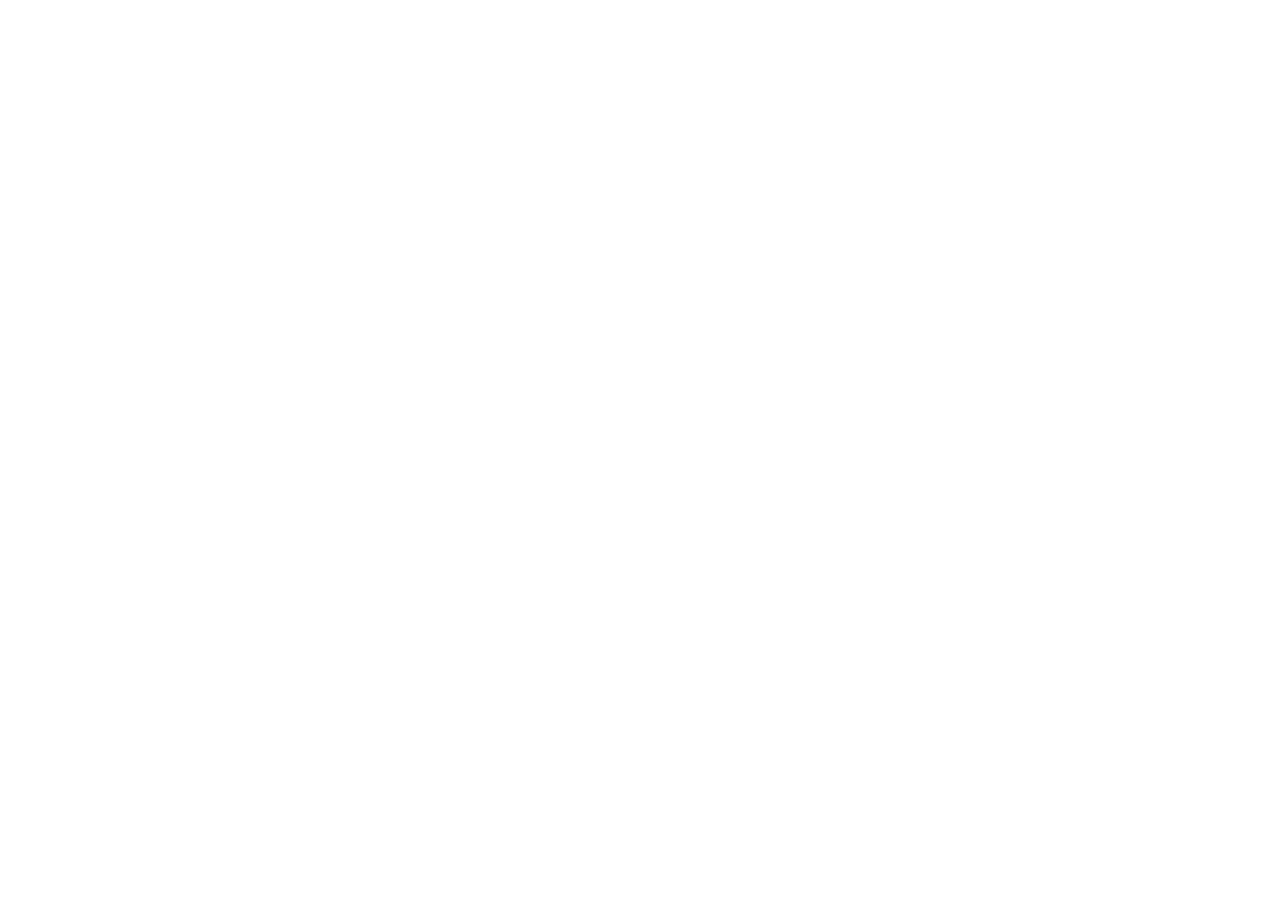
==== index.html @ 091a3f93 "first-commit" ====
<!DOCTYPE html>
<html lang="en">
<head>
    <meta charset="UTF-8">
    <meta http-equiv="X-UA-Compatible" content="IE=edge">
    <meta name="viewport" content="width=device-width, initial-scale=1.0">
    <title>Document</title>
</head>
<body>
    
</body>
</html>
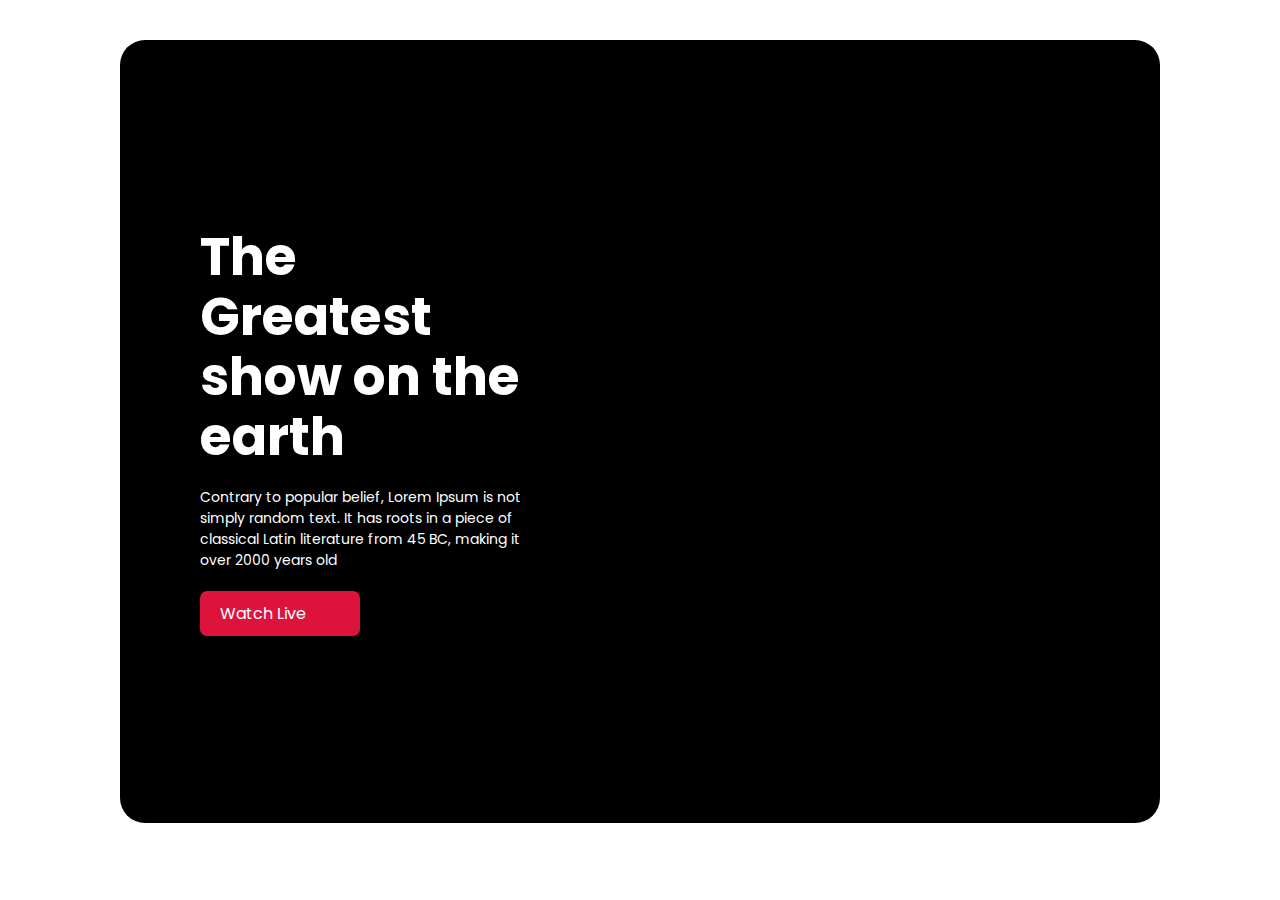
==== commit a07d1bfd: "top-banner done" ====
--- a/index.html
+++ b/index.html
@@ -1,12 +1,43 @@
 <!DOCTYPE html>
 <html lang="en">
+
 <head>
     <meta charset="UTF-8">
     <meta http-equiv="X-UA-Compatible" content="IE=edge">
     <meta name="viewport" content="width=device-width, initial-scale=1.0">
-    <title>Document</title>
+    
+    <!-- provide a favicon -->
+   
+    <title>
+        World Cup
+    </title>
+    <!-- stylesheet link -->
+    <link rel="stylesheet" href="styles/style.css">
+    <!-- font awesome kit -->
+    <script src="https://kit.fontawesome.com/0f64841504.js" crossorigin="anonymous"></script>
 </head>
+
 <body>
-    
+    <header>    
+    <div class="top-banner">
+        <div class="top-banner-left">
+            <div class="top-banner-text">
+                <h1>The Greatest
+                    show on the
+                    earth</h1>
+                <p>Contrary to popular belief, Lorem Ipsum is not simply
+                    random text. It has roots in a piece of classical Latin literature from 45 BC, making it over 2000 years old</p>
+            </div>
+            <div class="top-banner-link">
+                <a href="#">Watch Live</a>
+                <i class="fa-solid fa-angle-right"></i>
+            </div>
+        </div>
+        <div class="top-banner-right">
+            <img src="assets/Banner Image.png" alt="">
+        </div>
+    </div>
+    </header>
 </body>
+
 </html>--- a/styles/style.css
+++ b/styles/style.css
@@ -0,0 +1,69 @@
+/* common styles */
+/* font import url  */
+@import url('https://fonts.googleapis.com/css2?family=Open+Sans&family=Poppins&display=swap');
+*{
+    margin: 0;
+    padding: 0;
+    font-family: 'Open Sans', sans-serif;
+font-family: 'Poppins', sans-serif;
+}
+/*------------
+ top banner starts
+ -------------*/
+ .top-banner{
+    background-color: black;
+    height: 87vh;
+    margin: 40px 120px;
+    /* padding: 20px; */
+    display: flex;
+    justify-content: center;
+    align-items: center;
+    border-radius: 25px;
+    overflow: hidden;
+
+ }
+ .top-banner-left{
+    /* background-color: red; */
+    width: 50%;
+    /* height: 100%; */
+    display: flex;
+    flex-direction: column;
+    justify-content: space-between;
+    padding: 50px 80px;
+
+ }
+ .top-banner-text{
+    color: white;
+    font-size: 14px;
+    margin-bottom: 20px;
+     }
+ .top-banner-text > h1{
+    font-size: 52px;
+    line-height: 60px;
+    margin-bottom: 20px;
+ }
+ .top-banner-link{
+    background-color: crimson;
+    width: 140px;
+    padding: 10px;
+    border-radius: 7px;
+ }
+ .top-banner-link a,i{
+    text-decoration: none;
+    color: white;
+    font-size: 16px;
+    padding: 0px 10px;
+}
+
+ .top-banner-right{
+    /* background-color: blueviolet; */
+    width: 80%;
+    /* height: 100vh; */
+    overflow: hidden;
+ }
+ .top-banner-right img{
+    width: 85vh;
+    
+ 
+ }
+ 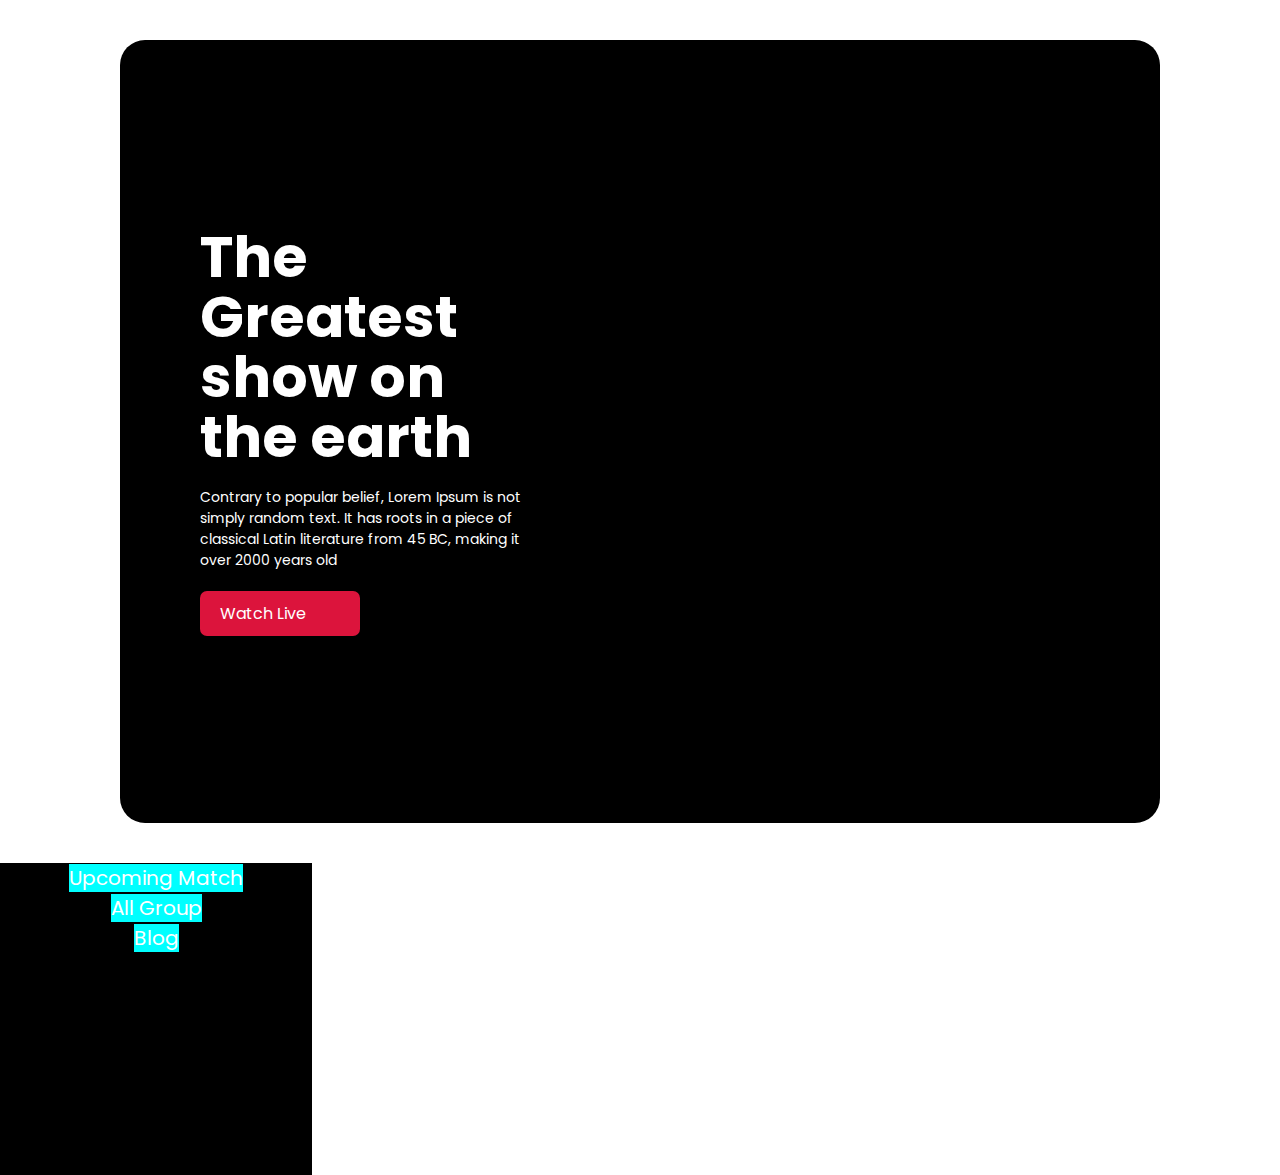
==== commit 7e872d34: "contents-section-links addes" ====
--- a/index.html
+++ b/index.html
@@ -38,6 +38,17 @@
         </div>
     </div>
     </header>
+    <main>
+        <section class="contents-section">
+            <div class="contents-links">
+                <div class="links">
+                   <div class="link"><a href="#">Upcoming Match</a></div>
+                   <div class="link"><a href="#">All Group</a></div>
+                   <div class="link"><a href="#">Blog</a></div>
+                </div>
+            </div>
+        </section>
+    </main>
 </body>
 
 </html>--- a/styles/style.css
+++ b/styles/style.css
@@ -38,7 +38,7 @@
     margin-bottom: 20px;
      }
  .top-banner-text > h1{
-    font-size: 52px;
+    font-size: 57px;
     line-height: 60px;
     margin-bottom: 20px;
  }
@@ -63,7 +63,28 @@
  }
  .top-banner-right img{
     width: 85vh;
-    
- 
+ }
+/*------------
+ top banner ends
+ -------------*/
+
+ /*--------------------
+ contents-section starts
+ ---------------------*/
+ .links{
+    width: 312px;
+    height: 312px;
+    background-color: black;
+ }
+ .link{
+    text-align: center;
+ }
+ .link a{
+    text-decoration: none;
+    color: white;
+    font-size: 20px;
+    background-color: aqua;
+
+
  }
  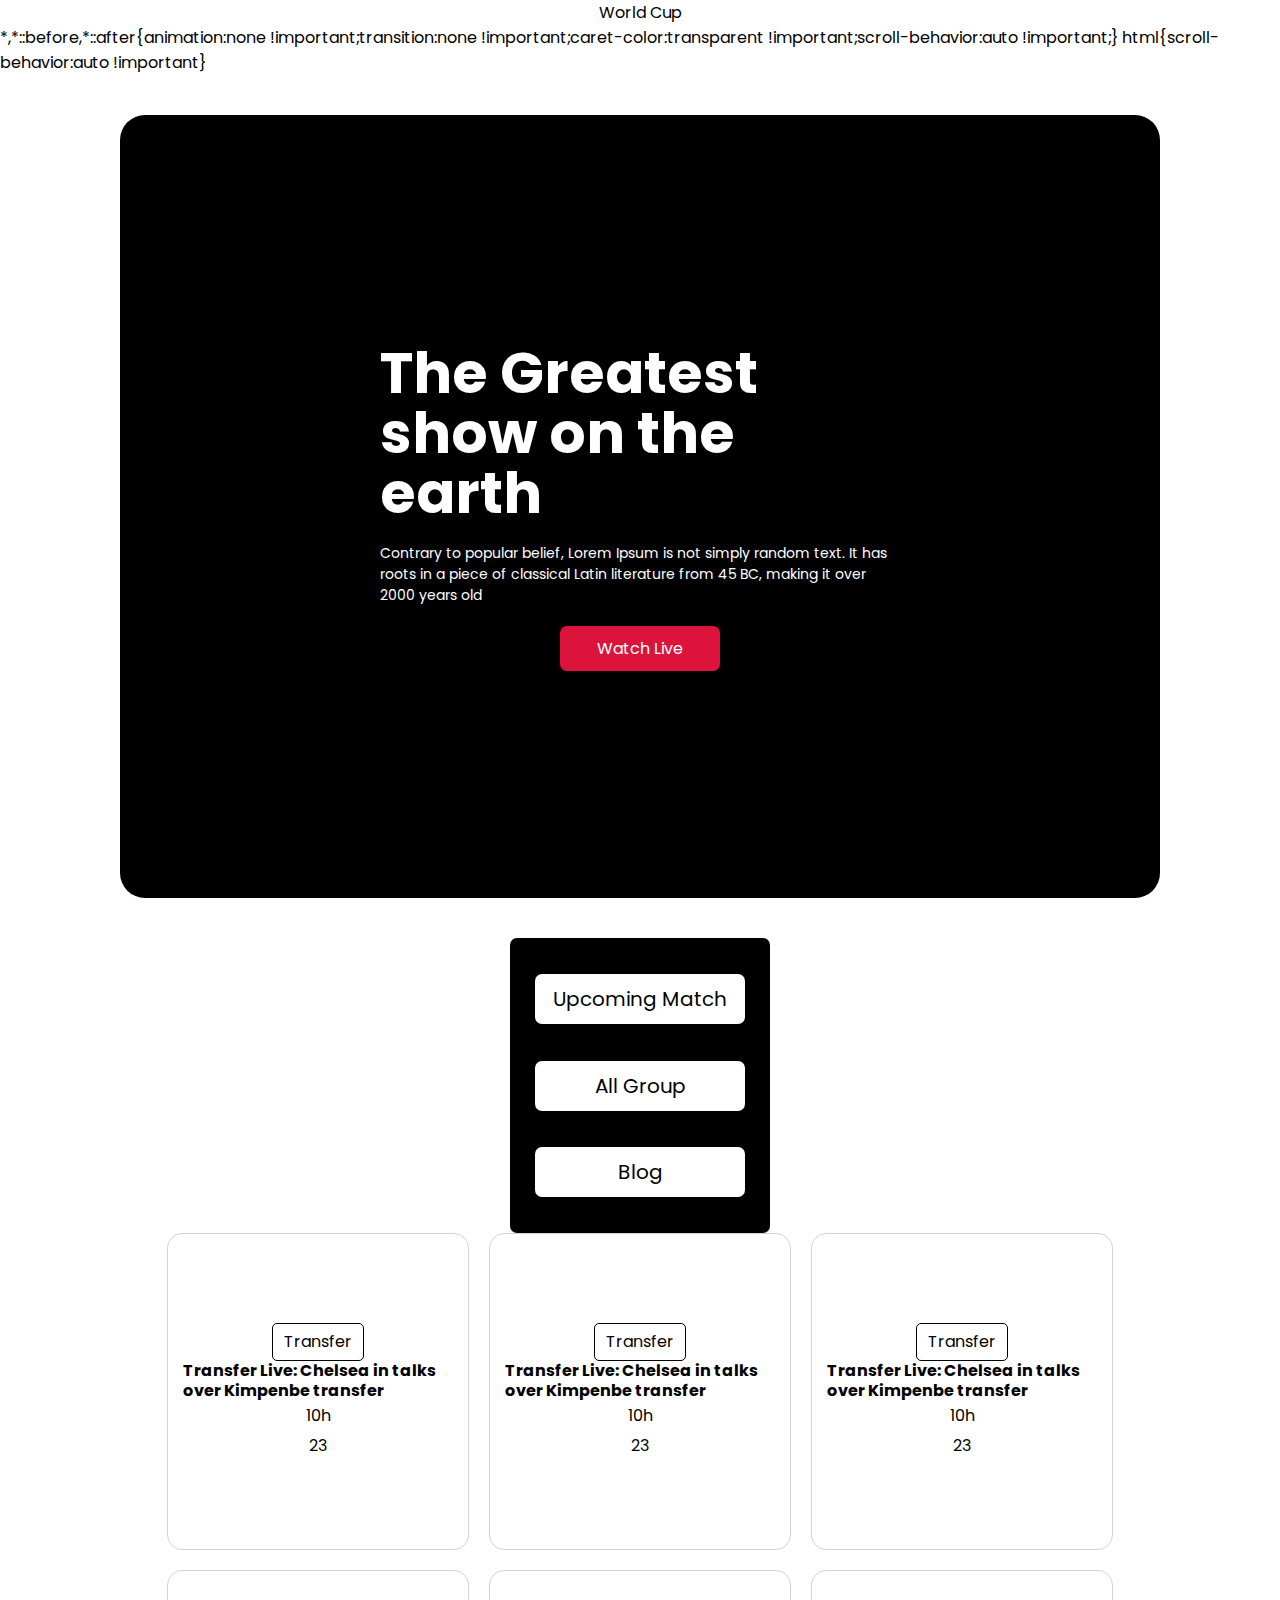
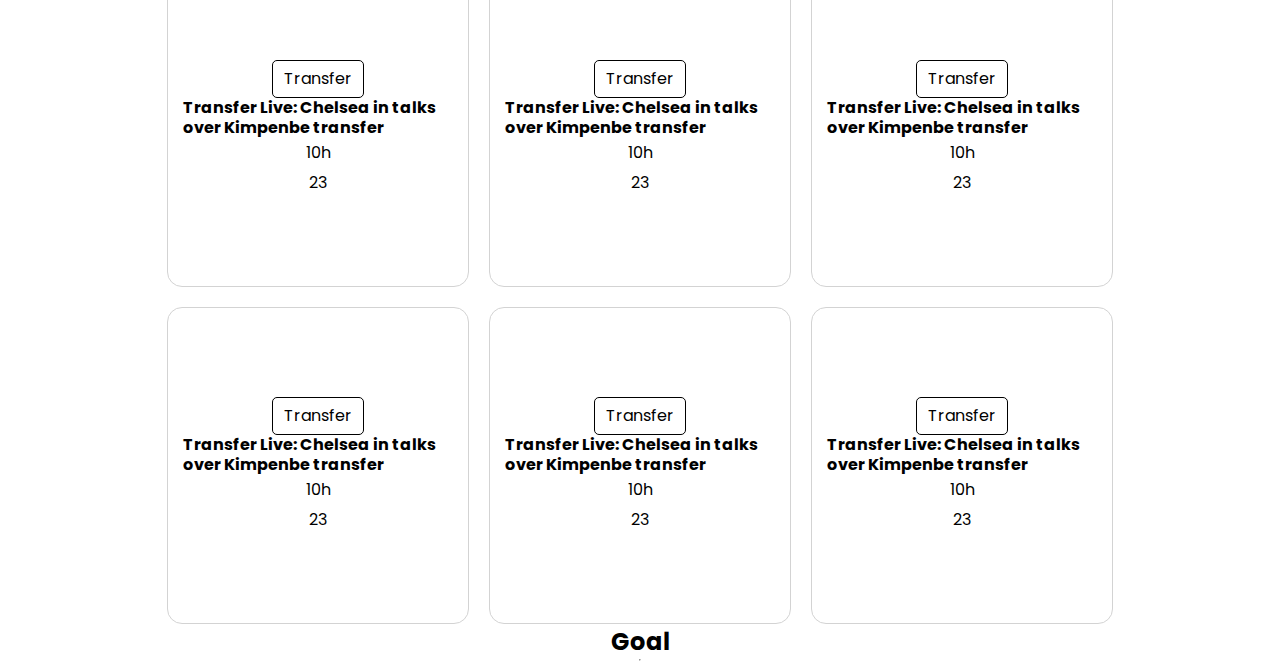
==== commit 4d5a581f: "main section done" ====
--- a/index.html
+++ b/index.html
@@ -39,16 +39,194 @@
     </div>
     </header>
     <main>
-        <section class="contents-section">
-            <div class="contents-links">
+        <section class="blogs-section">
+            <div class="blogs-links">
                 <div class="links">
                    <div class="link"><a href="#">Upcoming Match</a></div>
                    <div class="link"><a href="#">All Group</a></div>
                    <div class="link"><a href="#">Blog</a></div>
                 </div>
             </div>
+            <div class="blogs">
+                <div class="blog">
+                    <div class="blog-thumbnail-area">
+                        <img src="assets/Blog Image.png" alt="">
+                    </div>
+                    <div class="blog-text-area">
+                        <div class="blog-link">
+                            <a href="#">Transfer</a>
+                        </div>
+                        <div class="blog-title">
+                            <h4>Transfer Live: Chelsea in talks over Kimpenbe transfer </h4>
+                        </div>
+                        <div class="blog-short-detail">
+                            <!-- icon -->
+                            <span>10h</span>
+                            <!-- icon -->
+                            <span>23</span>
+                        </div>
+                    </div>
+                </div>
+                <div class="blog">
+                    <div class="blog-thumbnail-area">
+                        <img src="assets/Blog Image.png" alt="">
+                    </div>
+                    <div class="blog-text-area">
+                        <div class="blog-link">
+                            <a href="#">Transfer</a>
+                        </div>
+                        <div class="blog-title">
+                            <h4>Transfer Live: Chelsea in talks over Kimpenbe transfer </h4>
+                        </div>
+                        <div class="blog-short-detail">
+                            <!-- icon -->
+                            <span>10h</span>
+                            <!-- icon -->
+                            <span>23</span>
+                        </div>
+                    </div>
+                </div>
+                <div class="blog">
+                    <div class="blog-thumbnail-area">
+                        <img src="assets/Blog Image.png" alt="">
+                    </div>
+                    <div class="blog-text-area">
+                        <div class="blog-link">
+                            <a href="#">Transfer</a>
+                        </div>
+                        <div class="blog-title">
+                            <h4>Transfer Live: Chelsea in talks over Kimpenbe transfer </h4>
+                        </div>
+                        <div class="blog-short-detail">
+                            <!-- icon -->
+                            <span>10h</span>
+                            <!-- icon -->
+                            <span>23</span>
+                        </div>
+                    </div>
+                </div>
+                <div class="blog">
+                    <div class="blog-thumbnail-area">
+                        <img src="assets/Blog Image.png" alt="">
+                    </div>
+                    <div class="blog-text-area">
+                        <div class="blog-link">
+                            <a href="#">Transfer</a>
+                        </div>
+                        <div class="blog-title">
+                            <h4>Transfer Live: Chelsea in talks over Kimpenbe transfer </h4>
+                        </div>
+                        <div class="blog-short-detail">
+                            <!-- icon -->
+                            <span>10h</span>
+                            <!-- icon -->
+                            <span>23</span>
+                        </div>
+                    </div>
+                </div>
+                <div class="blog">
+                    <div class="blog-thumbnail-area">
+                        <img src="assets/Blog Image.png" alt="">
+                    </div>
+                    <div class="blog-text-area">
+                        <div class="blog-link">
+                            <a href="#">Transfer</a>
+                        </div>
+                        <div class="blog-title">
+                            <h4>Transfer Live: Chelsea in talks over Kimpenbe transfer </h4>
+                        </div>
+                        <div class="blog-short-detail">
+                            <!-- icon -->
+                            <span>10h</span>
+                            <!-- icon -->
+                            <span>23</span>
+                        </div>
+                    </div>
+                </div>
+                <div class="blog">
+                    <div class="blog-thumbnail-area">
+                        <img src="assets/Blog Image.png" alt="">
+                    </div>
+                    <div class="blog-text-area">
+                        <div class="blog-link">
+                            <a href="#">Transfer</a>
+                        </div>
+                        <div class="blog-title">
+                            <h4>Transfer Live: Chelsea in talks over Kimpenbe transfer </h4>
+                        </div>
+                        <div class="blog-short-detail">
+                            <!-- icon -->
+                            <span>10h</span>
+                            <!-- icon -->
+                            <span>23</span>
+                        </div>
+                    </div>
+                </div>
+                <div class="blog">
+                    <div class="blog-thumbnail-area">
+                        <img src="assets/Blog Image.png" alt="">
+                    </div>
+                    <div class="blog-text-area">
+                        <div class="blog-link">
+                            <a href="#">Transfer</a>
+                        </div>
+                        <div class="blog-title">
+                            <h4>Transfer Live: Chelsea in talks over Kimpenbe transfer </h4>
+                        </div>
+                        <div class="blog-short-detail">
+                            <!-- icon -->
+                            <span>10h</span>
+                            <!-- icon -->
+                            <span>23</span>
+                        </div>
+                    </div>
+                </div>
+                <div class="blog">
+                    <div class="blog-thumbnail-area">
+                        <img src="assets/Blog Image.png" alt="">
+                    </div>
+                    <div class="blog-text-area">
+                        <div class="blog-link">
+                            <a href="#">Transfer</a>
+                        </div>
+                        <div class="blog-title">
+                            <h4>Transfer Live: Chelsea in talks over Kimpenbe transfer </h4>
+                        </div>
+                        <div class="blog-short-detail">
+                            <!-- icon -->
+                            <span>10h</span>
+                            <!-- icon -->
+                            <span>23</span>
+                        </div>
+                    </div>
+                </div>
+                <div class="blog">
+                    <div class="blog-thumbnail-area">
+                        <img src="assets/Blog Image.png" alt="">
+                    </div>
+                    <div class="blog-text-area">
+                        <div class="blog-link">
+                            <a href="#">Transfer</a>
+                        </div>
+                        <div class="blog-title">
+                            <h4>Transfer Live: Chelsea in talks over Kimpenbe transfer </h4>
+                        </div>
+                        <div class="blog-short-detail">
+                            <!-- icon -->
+                            <span>10h</span>
+                            <!-- icon -->
+                            <span>23</span>
+                        </div>
+                    </div>
+                </div>
+            </div>
         </section>
     </main>
 </body>
+<footer>
+    <h2>Goal</h2>
+    <hr>
+    
+</footer>
 
 </html>--- a/styles/style.css
+++ b/styles/style.css
@@ -6,6 +6,10 @@
     padding: 0;
     font-family: 'Open Sans', sans-serif;
 font-family: 'Poppins', sans-serif;
+display: flex;
+flex-direction: column;
+justify-content: center;
+align-items: center;
 }
 /*------------
  top banner starts
@@ -69,22 +73,67 @@
  -------------*/
 
  /*--------------------
- contents-section starts
+ blog-section starts
  ---------------------*/
+ /* blogs-links */
  .links{
-    width: 312px;
-    height: 312px;
+    width: 260px;
+    height: 295px;
     background-color: black;
+   border-radius: 7px;
+    display: flex;
+    flex-direction: column;
+   justify-content: space-evenly;
+   align-items: center;
  }
  .link{
-    text-align: center;
- }
+   background-color: white;
+   width: 190px;
+   padding: 10px;
+   border-radius: 7px;
+   /* height: 30px; */
+   text-align: center;
+}
  .link a{
     text-decoration: none;
-    color: white;
+    color: black;
     font-size: 20px;
-    background-color: aqua;
+    /* background-color: aqua; */
+ }
+ /* blogs */
+ .blogs-section{
+   display: flex;
+   justify-content: space-around;
+   column-gap: 20px;
+   width: 1000px;
+ }
+ .blogs{
+   display: grid;
+   grid-template-columns: repeat(3,1fr);
+   column-gap: 20px;
+   row-gap: 20px;
+ }
+ .blog{
+   border: 1px solid rgb(211, 211, 211);
+   width: 300px;
+   height: 315px;
+   overflow: hidden;
+   border-radius: 15px;
+ }
+ .blog-text-area{
+   /* background-color: aqua; */
+   line-height: 30px;
+   padding: 15px;
+ }
+ .blog-link a{
+   text-decoration: none;
+   color: black;
+   border: 1px solid black;
+   padding: 3px 11px;
+   border-radius: 5px;
+ }
+ .blog-title h4{
+   /* background-color: rebeccapurple; */
+   line-height: 20px;
+   }
 
-
- }
- 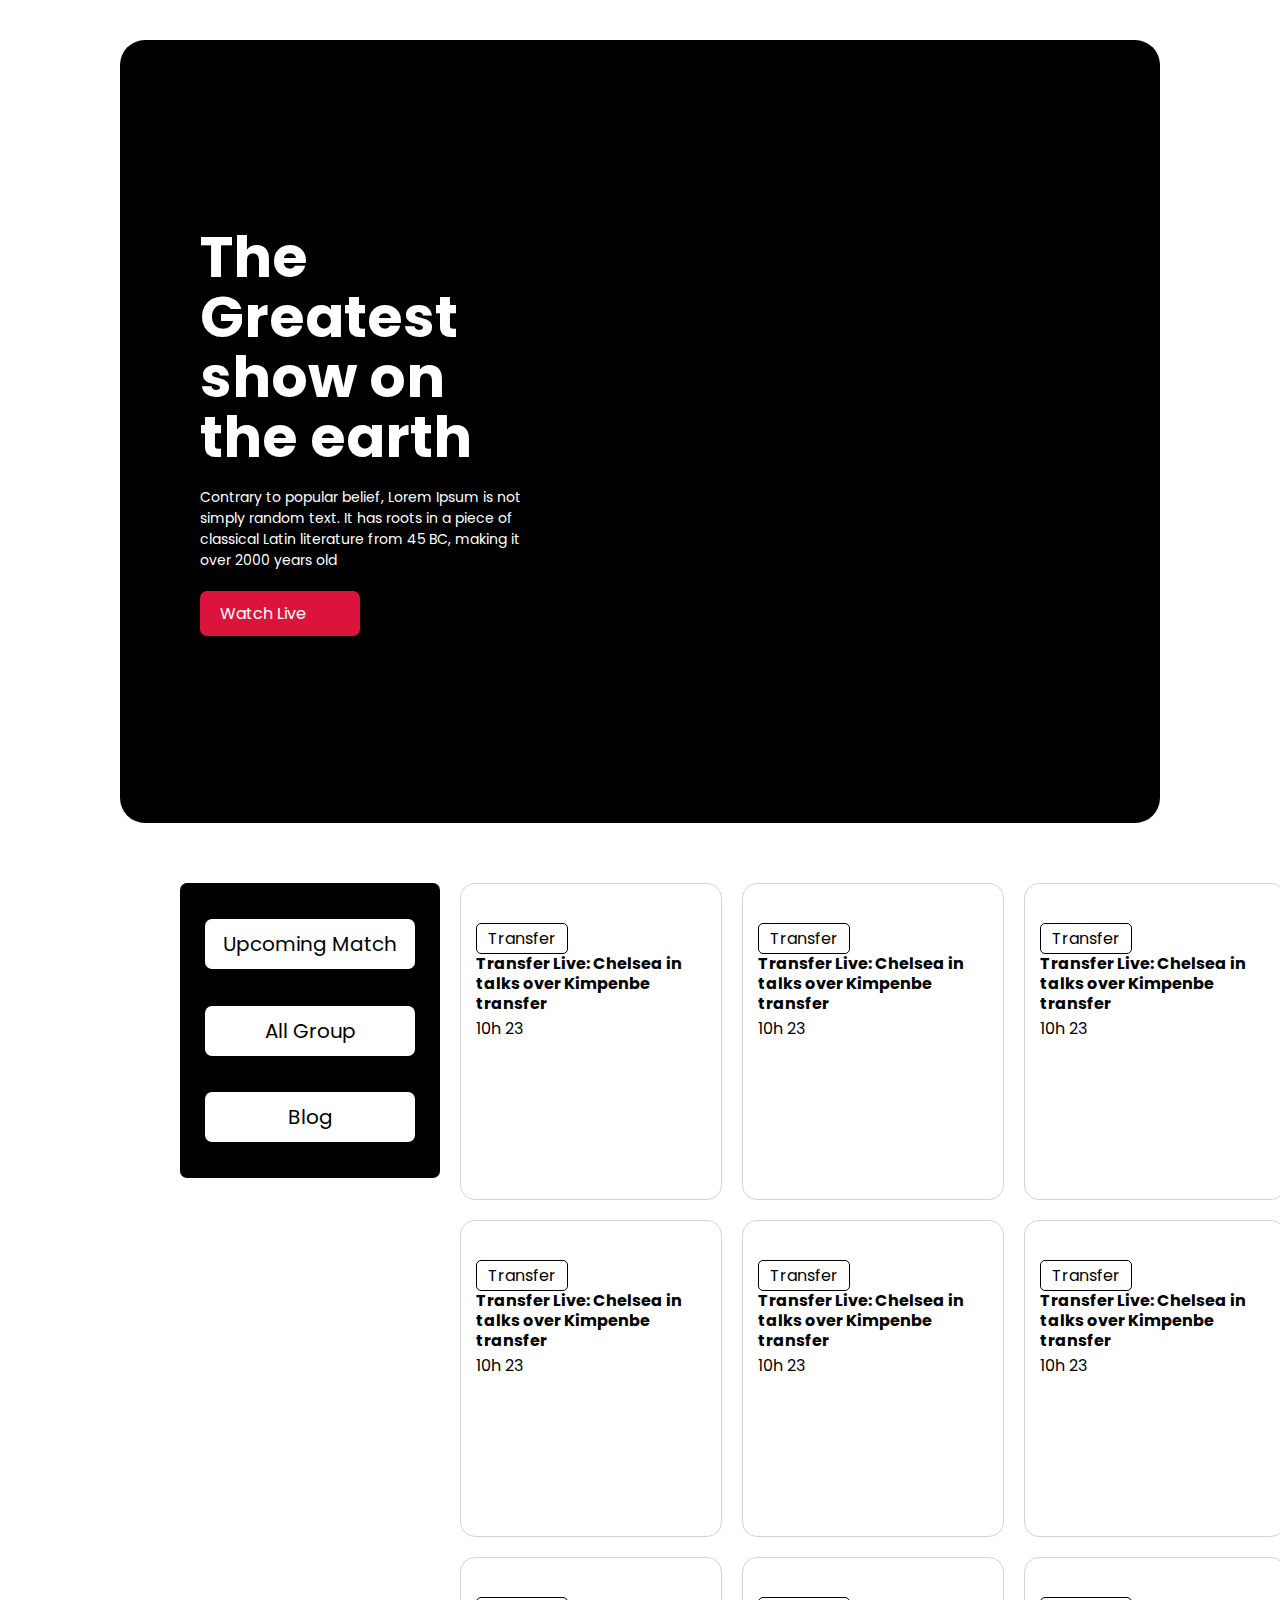
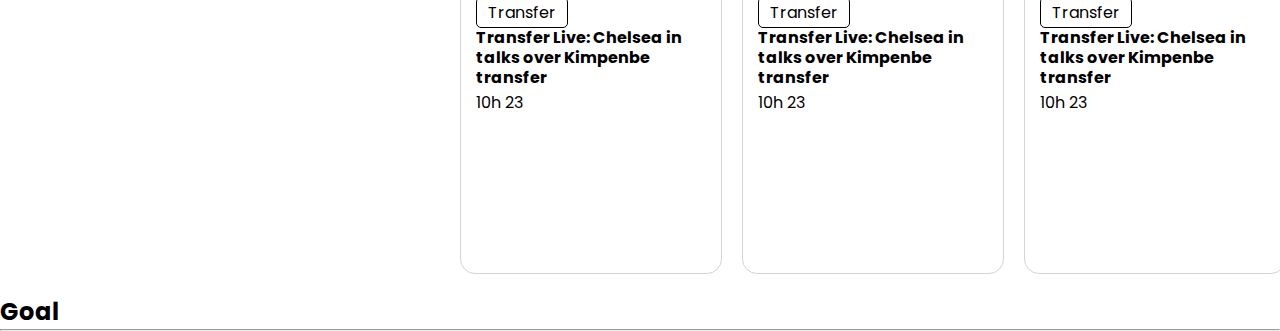
==== commit 85dcb200: "blogs-section alignment fixed" ====
--- a/index.html
+++ b/index.html
@@ -227,6 +227,7 @@
     <h2>Goal</h2>
     <hr>
     
+    
 </footer>
 
 </html>--- a/styles/style.css
+++ b/styles/style.css
@@ -1,92 +1,103 @@
 /* common styles */
 /* font import url  */
 @import url('https://fonts.googleapis.com/css2?family=Open+Sans&family=Poppins&display=swap');
-*{
-    margin: 0;
-    padding: 0;
-    font-family: 'Open Sans', sans-serif;
-font-family: 'Poppins', sans-serif;
-display: flex;
+
+* {
+   margin: 0;
+   padding: 0;
+   font-family: 'Open Sans', sans-serif;
+   font-family: 'Poppins', sans-serif;
+   /* display: flex;
 flex-direction: column;
 justify-content: center;
-align-items: center;
+align-items: center; */
 }
+
 /*------------
  top banner starts
  -------------*/
- .top-banner{
-    background-color: black;
-    height: 87vh;
-    margin: 40px 120px;
-    /* padding: 20px; */
-    display: flex;
-    justify-content: center;
-    align-items: center;
-    border-radius: 25px;
-    overflow: hidden;
+.top-banner {
+   background-color: black;
+   height: 87vh;
+   margin: 40px 120px;
+   /* padding: 20px; */
+   display: flex;
+   justify-content: center;
+   align-items: center;
+   border-radius: 25px;
+   overflow: hidden;
 
- }
- .top-banner-left{
-    /* background-color: red; */
-    width: 50%;
-    /* height: 100%; */
-    display: flex;
-    flex-direction: column;
-    justify-content: space-between;
-    padding: 50px 80px;
-
- }
- .top-banner-text{
-    color: white;
-    font-size: 14px;
-    margin-bottom: 20px;
-     }
- .top-banner-text > h1{
-    font-size: 57px;
-    line-height: 60px;
-    margin-bottom: 20px;
- }
- .top-banner-link{
-    background-color: crimson;
-    width: 140px;
-    padding: 10px;
-    border-radius: 7px;
- }
- .top-banner-link a,i{
-    text-decoration: none;
-    color: white;
-    font-size: 16px;
-    padding: 0px 10px;
 }
 
- .top-banner-right{
-    /* background-color: blueviolet; */
-    width: 80%;
-    /* height: 100vh; */
-    overflow: hidden;
- }
- .top-banner-right img{
-    width: 85vh;
- }
+.top-banner-left {
+   /* background-color: red; */
+   width: 50%;
+   /* height: 100%; */
+   display: flex;
+   flex-direction: column;
+   justify-content: space-between;
+   padding: 50px 80px;
+
+}
+
+.top-banner-text {
+   color: white;
+   font-size: 14px;
+   margin-bottom: 20px;
+}
+
+.top-banner-text>h1 {
+   font-size: 57px;
+   line-height: 60px;
+   margin-bottom: 20px;
+}
+
+.top-banner-link {
+   background-color: crimson;
+   width: 140px;
+   padding: 10px;
+   border-radius: 7px;
+}
+
+.top-banner-link a,
+i {
+   text-decoration: none;
+   color: white;
+   font-size: 16px;
+   padding: 0px 10px;
+}
+
+.top-banner-right {
+   /* background-color: blueviolet; */
+   width: 80%;
+   /* height: 100vh; */
+   overflow: hidden;
+}
+
+.top-banner-right img {
+   width: 85vh;
+}
+
 /*------------
  top banner ends
  -------------*/
 
- /*--------------------
+/*--------------------
  blog-section starts
  ---------------------*/
- /* blogs-links */
- .links{
-    width: 260px;
-    height: 295px;
-    background-color: black;
+/* blogs-links */
+.links {
+   width: 260px;
+   height: 295px;
+   background-color: black;
    border-radius: 7px;
-    display: flex;
-    flex-direction: column;
+   display: flex;
+   flex-direction: column;
    justify-content: space-evenly;
    align-items: center;
- }
- .link{
+}
+
+.link {
    background-color: white;
    width: 190px;
    padding: 10px;
@@ -94,46 +105,54 @@
    /* height: 30px; */
    text-align: center;
 }
- .link a{
-    text-decoration: none;
-    color: black;
-    font-size: 20px;
-    /* background-color: aqua; */
- }
- /* blogs */
- .blogs-section{
+
+.link a {
+   text-decoration: none;
+   color: black;
+   font-size: 20px;
+   /* background-color: aqua; */
+}
+
+/* blogs */
+.blogs-section {
    display: flex;
    justify-content: space-around;
    column-gap: 20px;
-   width: 1000px;
- }
- .blogs{
+   /* width: 1000px; */
+   /* background-color: aqua; */
+   padding: 20px 180px;
+}
+
+.blogs {
    display: grid;
-   grid-template-columns: repeat(3,1fr);
+   grid-template-columns: repeat(3, 1fr);
    column-gap: 20px;
    row-gap: 20px;
- }
- .blog{
+}
+
+.blog {
    border: 1px solid rgb(211, 211, 211);
-   width: 300px;
+   width: 260px;
    height: 315px;
    overflow: hidden;
    border-radius: 15px;
- }
- .blog-text-area{
+}
+
+.blog-text-area {
    /* background-color: aqua; */
    line-height: 30px;
    padding: 15px;
- }
- .blog-link a{
+}
+
+.blog-link a {
    text-decoration: none;
    color: black;
    border: 1px solid black;
    padding: 3px 11px;
    border-radius: 5px;
- }
- .blog-title h4{
+}
+
+.blog-title h4 {
    /* background-color: rebeccapurple; */
    line-height: 20px;
-   }
-
+}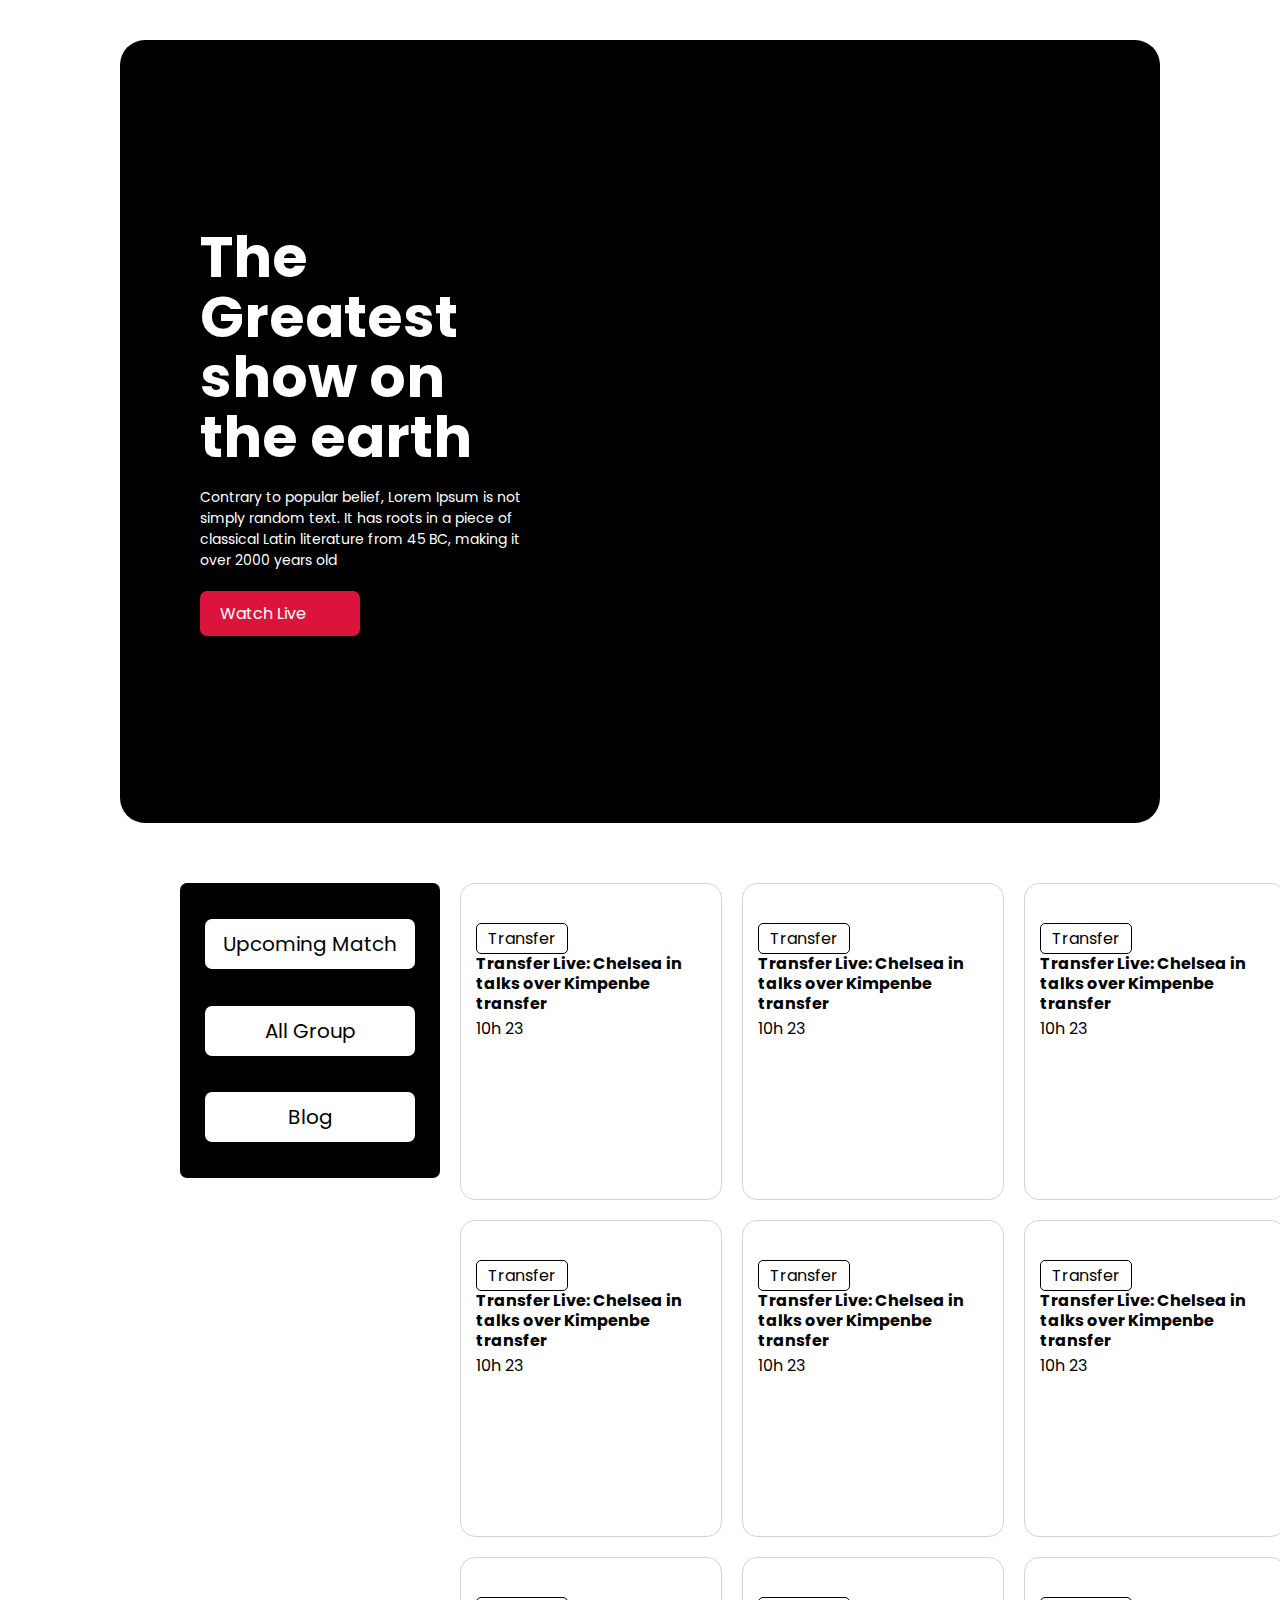
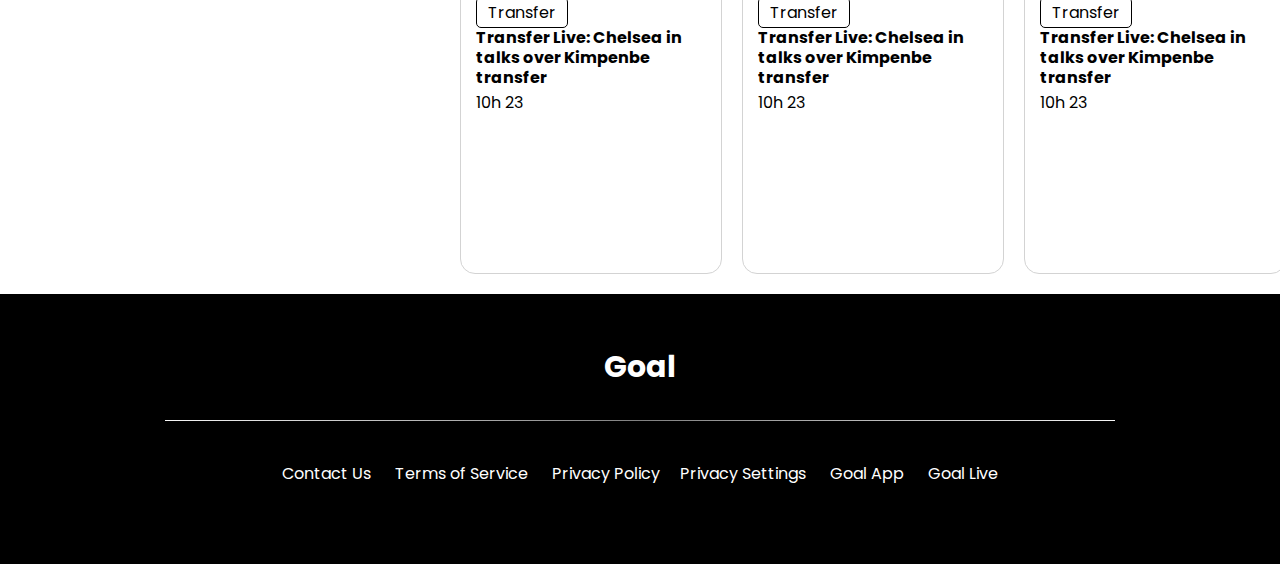
==== commit 0ede8805: "footer" ====
--- a/index.html
+++ b/index.html
@@ -226,7 +226,9 @@
 <footer>
     <h2>Goal</h2>
     <hr>
-    
+    <div class="authorship-information">
+        <span>Contact Us </span><span>Terms of Service </span><span>Privacy Policy</span><span>Privacy Settings </span><span>Goal App </span><span>Goal Live</span>
+    </div>
     
 </footer>
 
--- a/styles/style.css
+++ b/styles/style.css
@@ -155,4 +155,36 @@
 .blog-title h4 {
    /* background-color: rebeccapurple; */
    line-height: 20px;
-}+}
+/*--------------------
+ blog-section ends
+ ---------------------*/
+
+ /*--------------------
+ footer starts
+ ---------------------*/
+ footer{
+   height: 240px;
+   background-color: black;
+   color: white;
+   text-align: center;
+   padding-top: 30px;
+ }
+ footer>h2{
+   font-size: 30px;
+   margin-top: 20px;
+ }
+ footer hr{
+   margin: 30px 165px;
+    background-image: linear-gradient(to right, rgb(247, 247, 247) , rgb(128, 128, 128), rgb(247, 247, 247) );
+    border: 0;
+    height: .05em;
+ }
+ .authorship-information{
+   /* background-color: red; */
+   margin: 40px;
+ }
+ .authorship-information span{
+   margin: 0px 10px;
+ }
+ 